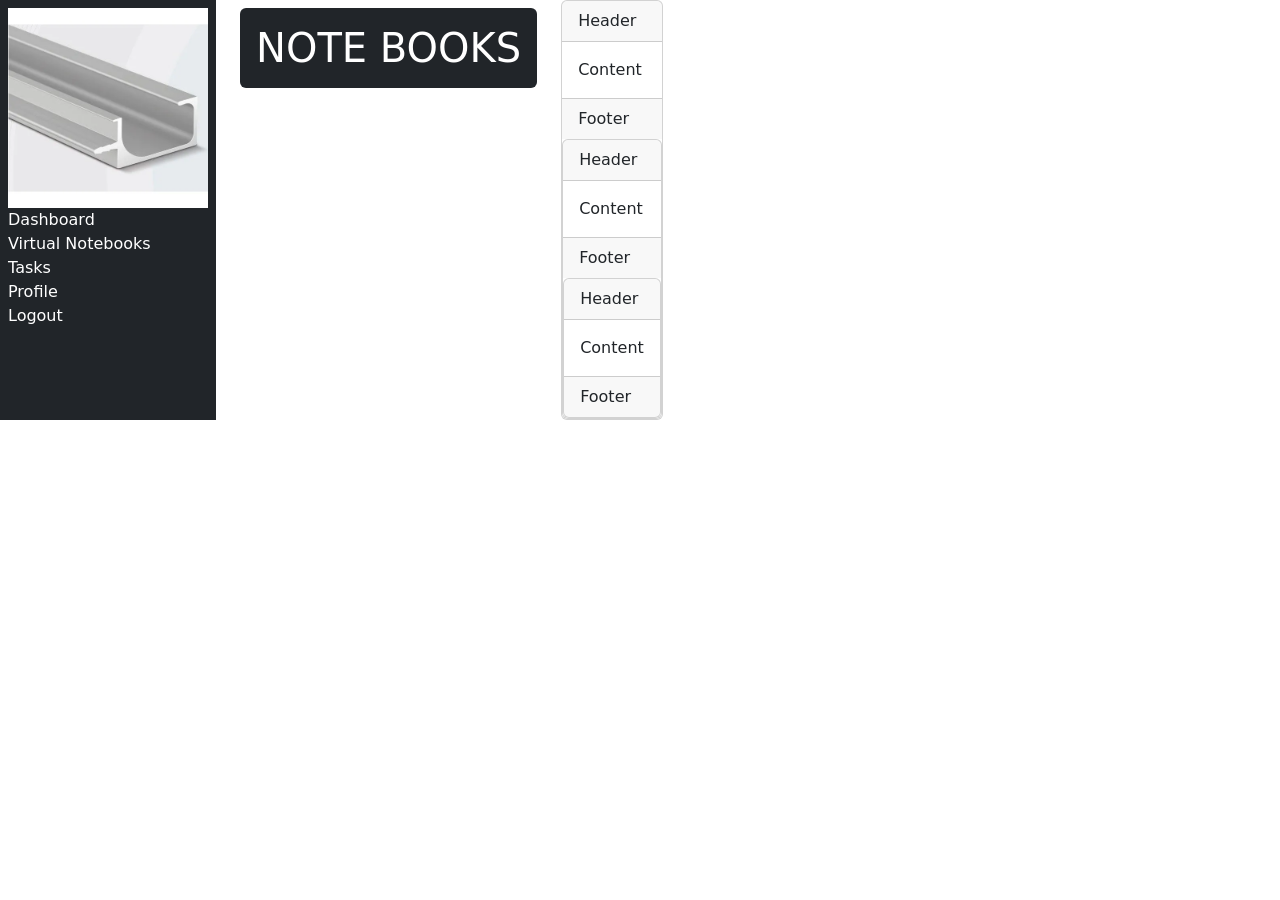
==== index.html @ d84b8eec "free will" ====
<!DOCTYPE html>
<html lang="en">
<head>
    <meta charset="UTF-8">
    <meta name="viewport" content="width=device-width, initial-scale=1.0">
    <title>Document</title>
    <!-- Bootstrap -->
       <link href="https://cdn.jsdelivr.net/npm/bootstrap@5.3.8/dist/css/bootstrap.min.css" rel="stylesheet" integrity="sha384-sRIl4kxILFvY47J16cr9ZwB07vP4J8+LH7qKQnuqkuIAvNWLzeN8tE5YBujZqJLB" crossorigin="anonymous">
        <script src="https://cdn.jsdelivr.net/npm/bootstrap@5.3.8/dist/js/bootstrap.bundle.min.js" integrity="sha384-FKyoEForCGlyvwx9Hj09JcYn3nv7wiPVlz7YYwJrWVcXK/BmnVDxM+D2scQbITxI" crossorigin="anonymous"></script>
    <!-- Style -->
        <link rel="stylesheet" href="style.css">
</head>
<body>
    <div class="d-flex align-text-stretch">
        <!-- Column 1 -->
        <div class="bg-dark text-white p-2"><img src="handle-profile-500x500.webp" width="200px">
            <ul class="nav flex-column ">
                <li>Dashboard</li>
                <li>Virtual Notebooks</li>
                <li>Tasks</li>
                <li>Profile</li>
                <li>Logout</li>
            </ul>
        </div>
        <!-- Column 2 -->
        <div>
            <h1 class="bg-dark text-white p-3 rounded m-4 mt-2">NOTE BOOKS </h1>
        </div>
        <!-- Column 3 -->
        <div>
            <div class="card">
                <div class="card-header">Header</div>
                <div class="card-body">Content</div>
                <div class="card-footer">Footer</div>
            <div class="card">
                <div class="card-header">Header</div>
                <div class="card-body">Content</div>
                <div class="card-footer">Footer</div>
            <div class="card">
                <div class="card-header">Header</div>
                <div class="card-body">Content</div>
                <div class="card-footer">Footer</div>
</div>
        </div>
    </div>
    </div>
    <script src="main.js"></script>
</body>
</html>
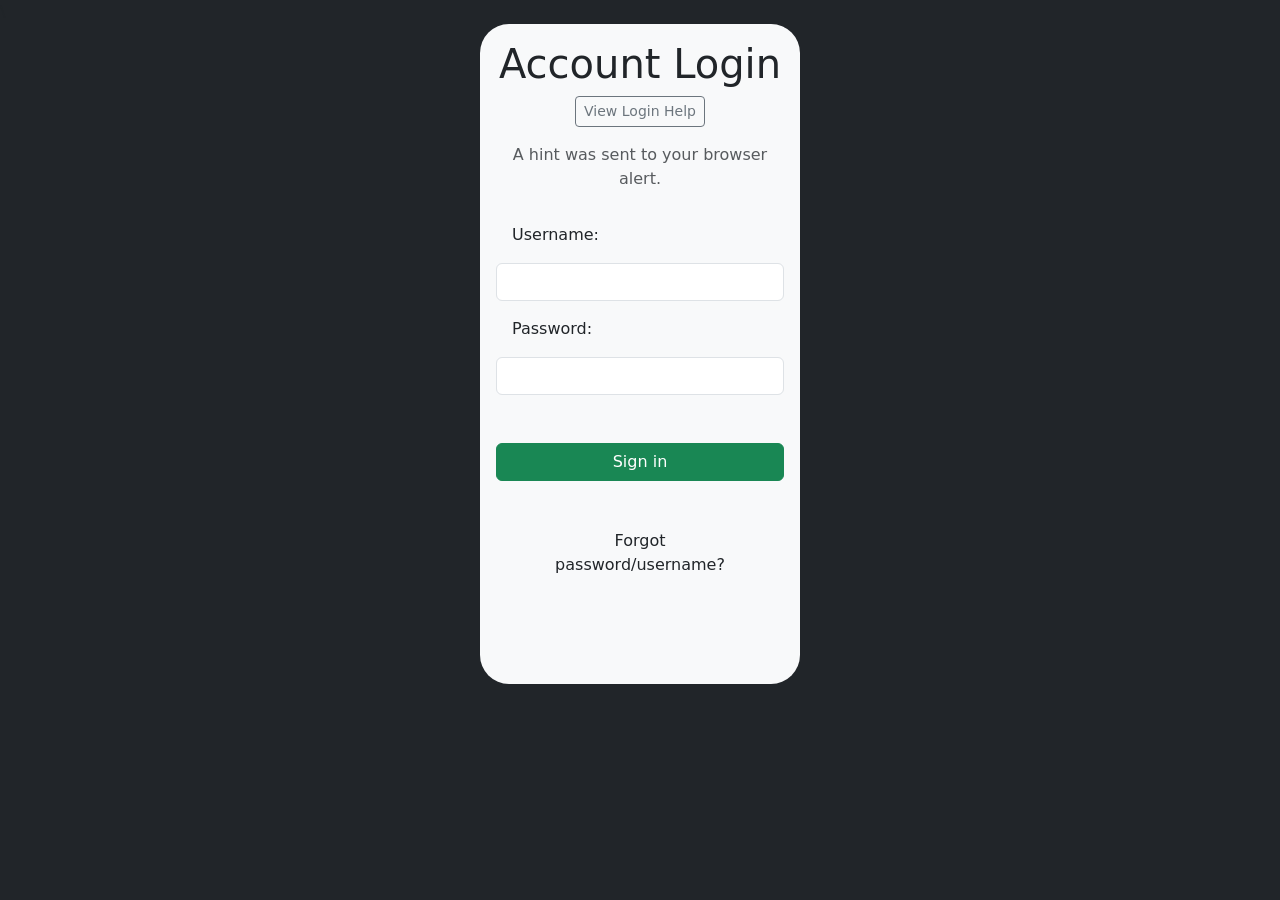
==== commit b71b78bd: "finished" ====
--- a/index.html
+++ b/index.html
@@ -3,47 +3,41 @@
 <head>
     <meta charset="UTF-8">
     <meta name="viewport" content="width=device-width, initial-scale=1.0">
-    <title>Document</title>
-    <!-- Bootstrap -->
+    <title>Skills Test</title>\
+
+     <!-- Bootstrap -->
        <link href="https://cdn.jsdelivr.net/npm/bootstrap@5.3.8/dist/css/bootstrap.min.css" rel="stylesheet" integrity="sha384-sRIl4kxILFvY47J16cr9ZwB07vP4J8+LH7qKQnuqkuIAvNWLzeN8tE5YBujZqJLB" crossorigin="anonymous">
         <script src="https://cdn.jsdelivr.net/npm/bootstrap@5.3.8/dist/js/bootstrap.bundle.min.js" integrity="sha384-FKyoEForCGlyvwx9Hj09JcYn3nv7wiPVlz7YYwJrWVcXK/BmnVDxM+D2scQbITxI" crossorigin="anonymous"></script>
     <!-- Style -->
         <link rel="stylesheet" href="style.css">
 </head>
-<body>
-    <div class="d-flex align-text-stretch">
-        <!-- Column 1 -->
-        <div class="bg-dark text-white p-2"><img src="handle-profile-500x500.webp" width="200px">
-            <ul class="nav flex-column ">
-                <li>Dashboard</li>
-                <li>Virtual Notebooks</li>
-                <li>Tasks</li>
-                <li>Profile</li>
-                <li>Logout</li>
-            </ul>
-        </div>
-        <!-- Column 2 -->
-        <div>
-            <h1 class="bg-dark text-white p-3 rounded m-4 mt-2">NOTE BOOKS </h1>
-        </div>
-        <!-- Column 3 -->
-        <div>
-            <div class="card">
-                <div class="card-header">Header</div>
-                <div class="card-body">Content</div>
-                <div class="card-footer">Footer</div>
-            <div class="card">
-                <div class="card-header">Header</div>
-                <div class="card-body">Content</div>
-                <div class="card-footer">Footer</div>
-            <div class="card">
-                <div class="card-header">Header</div>
-                <div class="card-body">Content</div>
-                <div class="card-footer">Footer</div>
+<body class="bg-dark">
+
+<div class="container col-3 bg-light text-dark p-3">
+    <h1 class="text-center">Account Login</h1>
+    <details ontoggle="alert('TEST CREDENTIALS: \nUser: RKing \nPass: Im_the_king_living_in_an_invisible_kingdom')" class="text-center">
+        <summary class="btn btn-sm btn-outline-secondary mb-3">View Login Help</summary>
+        <p class="small text-muted">Enter the credentials shown in the alert box.</p>
+    </details>
+    <p class="text-muted text-center">A hint was sent to your browser alert.</p>
+
+<!-- Username -->
+    <label for="" class="m-3">Username:</label>
+    <input type="text" class="form-control" id="UserName">
+
+<!-- Password -->
+    <label for="" class="m-3">Password:</label>
+    <input type="password" class="form-control" id="UserPassword">
+
+<!-- Sign in Button -->
+    <button type="button" class="col-12 btn btn-success mt-5" onclick="comfirmation()">Sign in</button>
+
+    <p class="text muted text-center m-5">Forgot password/username?</p>
 </div>
-        </div>
-    </div>
-    </div>
+
+
+
+
     <script src="main.js"></script>
 </body>
 </html>
--- a/style.css
+++ b/style.css
@@ -0,0 +1,6 @@
+.container {
+    height: 660px;
+    border-radius: 29px 29px 29px 29px;
+    -webkit-border-radius: 29px 29px 29px 29px;
+    -moz-border-radius: 29px 29px 29px 29px;
+}
